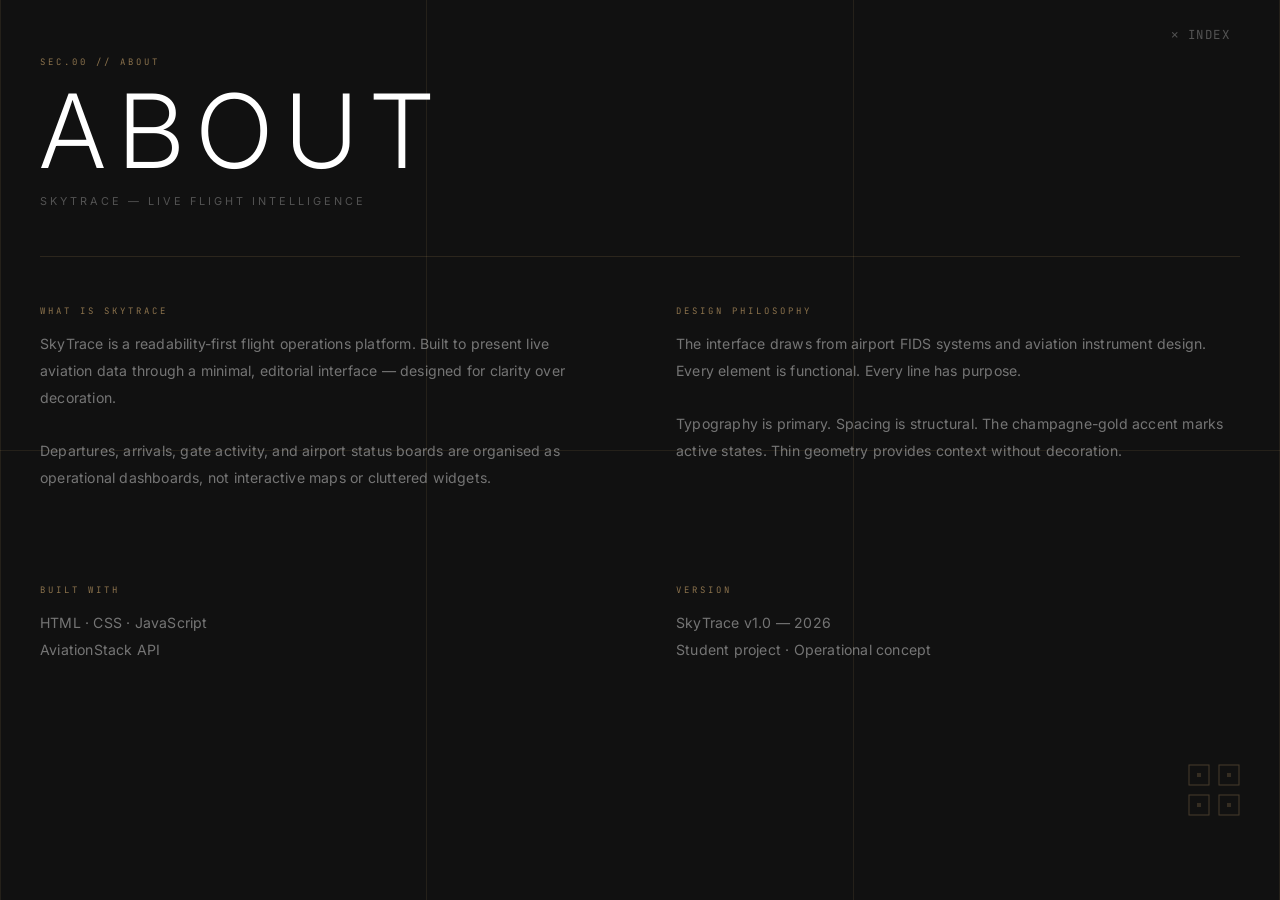
==== about.html @ a1dd9f55 "about + contact overlay systems and global x button fix" ====
<!DOCTYPE html>
<html lang="en">
<head>
  <meta charset="UTF-8"/>
  <meta name="viewport" content="width=device-width, initial-scale=1.0"/>
  <title>About — SkyTrace</title>
  <link rel="preconnect" href="https://fonts.googleapis.com"/>
  <link rel="preconnect" href="https://fonts.gstatic.com" crossorigin/>
  <link href="https://fonts.googleapis.com/css2?family=Inter:wght@300;400;500&family=JetBrains+Mono:wght@300;400&display=swap" rel="stylesheet"/>
  <style>
    *, *::before, *::after { box-sizing: border-box; margin: 0; padding: 0; }

    :root {
      --bg:    #111111;
      --gold:  #f1c27d;
      --text:  rgba(255,255,255,0.42);
      --label: rgba(241,194,125,0.55);
    }

    html, body {
      width: 100%; height: 100%;
      background: var(--bg);
      color: #fff;
      font-family: 'Inter', 'Segoe UI', sans-serif;
      overflow-x: hidden;
    }

    /* ── Overlay & page entry ── */
    .st-overlay {
      position: fixed; inset: 0;
      background: #111111;
      z-index: 200;
      opacity: 0;
      pointer-events: none;
      transition: opacity 450ms ease;
    }
    .st-page-entry {
      opacity: 0;
      transform: translateY(-56px);
      animation: aboutSlideIn 620ms cubic-bezier(0.25,0.46,0.45,0.94) forwards;
      animation-delay: 60ms;
      min-height: 100vh;
    }
    @keyframes aboutSlideIn {
      to { opacity: 1; transform: translateY(0); }
    }

    /* ── Grid lines ── */
    .st-grid {
      position: fixed; inset: 0;
      pointer-events: none;
      z-index: 0;
      display: flex;
    }
    .st-grid-v {
      flex: 1;
      border-right: 1px solid rgba(241,194,125,0.09);
    }
    .st-grid-v:first-child { border-left: 1px solid rgba(241,194,125,0.09); }
    .st-grid-h {
      position: fixed; left: 0; right: 0; height: 1px;
      background: rgba(241,194,125,0.09);
    }
    .st-grid-h.mid { top: 50%; }

    /* ── Close button ── */
    .st-close {
      position: fixed;
      top: 20px; right: 40px;
      z-index: 100;
      background: none;
      border: none;
      color: rgba(255,255,255,0.28);
      font-size: 0.78rem;
      font-family: 'JetBrains Mono', monospace;
      letter-spacing: 1.5px;
      cursor: pointer;
      padding: 6px 10px;
      transition: color 0.2s ease;
    }
    .st-close:hover { color: var(--gold); }

    /* ── Layout ── */
    .page-wrap {
      position: relative;
      z-index: 1;
      padding: 56px 40px 80px;
      min-height: 100vh;
      display: flex;
      flex-direction: column;
    }

    .page-label {
      font-size: 0.56rem;
      letter-spacing: 3px;
      text-transform: uppercase;
      color: var(--label);
      font-family: 'JetBrains Mono', monospace;
      margin-bottom: 0;
    }

    .page-title {
      font-size: clamp(2.8rem, 8vw, 7rem);
      font-weight: 300;
      letter-spacing: clamp(4px, 1.2vw, 14px);
      text-transform: uppercase;
      color: #fff;
      line-height: 0.92;
      margin-top: 16px;
    }

    .page-sub {
      font-size: 0.68rem;
      letter-spacing: 3px;
      text-transform: uppercase;
      color: rgba(255,255,255,0.28);
      margin-top: 16px;
    }

    .page-divider {
      width: 100%;
      height: 1px;
      background: rgba(241,194,125,0.12);
      margin: 48px 0;
    }

    .page-body {
      display: grid;
      grid-template-columns: 1fr 1fr;
      gap: 40px 72px;
      flex: 1;
    }

    .col-label {
      font-size: 0.56rem;
      letter-spacing: 3px;
      text-transform: uppercase;
      color: var(--label);
      font-family: 'JetBrains Mono', monospace;
      margin-bottom: 14px;
    }

    .col-text {
      font-size: 0.88rem;
      line-height: 1.9;
      color: var(--text);
      letter-spacing: 0.2px;
    }

    .page-geo {
      align-self: flex-end;
      margin-top: 48px;
    }

    @media (max-width: 768px) {
      .page-wrap  { padding: 48px 20px 60px; }
      .st-close   { right: 20px; top: 16px; }
      .page-body  { grid-template-columns: 1fr; gap: 28px; }
    }
  </style>
</head>
<body>

  <div class="st-overlay" id="stOverlay"></div>

  <div class="st-grid">
    <div class="st-grid-v"></div>
    <div class="st-grid-v"></div>
    <div class="st-grid-v"></div>
    <div class="st-grid-h mid"></div>
  </div>

  <button class="st-close" onclick="navigateBack(event)" aria-label="Return to index">&#x2715;&nbsp;INDEX</button>

  <div class="st-page-entry" id="pageContent">
    <div class="page-wrap">

      <span class="page-label">SEC.00 // ABOUT</span>
      <h1 class="page-title">ABOUT</h1>
      <p class="page-sub">SkyTrace &mdash; Live Flight Intelligence</p>

      <div class="page-divider"></div>

      <div class="page-body">
        <div>
          <p class="col-label">WHAT IS SKYTRACE</p>
          <p class="col-text">
            SkyTrace is a readability-first flight operations platform. Built to present live aviation data through a minimal, editorial interface &mdash; designed for clarity over decoration.<br><br>
            Departures, arrivals, gate activity, and airport status boards are organised as operational dashboards, not interactive maps or cluttered widgets.
          </p>
        </div>
        <div>
          <p class="col-label">DESIGN PHILOSOPHY</p>
          <p class="col-text">
            The interface draws from airport FIDS systems and aviation instrument design. Every element is functional. Every line has purpose.<br><br>
            Typography is primary. Spacing is structural. The champagne-gold accent marks active states. Thin geometry provides context without decoration.
          </p>
        </div>
        <div>
          <p class="col-label">BUILT WITH</p>
          <p class="col-text">HTML &middot; CSS &middot; JavaScript<br>AviationStack API</p>
        </div>
        <div>
          <p class="col-label">VERSION</p>
          <p class="col-text">SkyTrace v1.0 &mdash; 2026<br>Student project &middot; Operational concept</p>
        </div>
      </div>

      <div class="page-geo">
        <svg width="52" height="52" viewBox="0 0 52 52" fill="none">
          <rect x="1" y="1" width="20" height="20" stroke="rgba(241,194,125,0.24)" stroke-width="1"/>
          <rect x="31" y="1" width="20" height="20" stroke="rgba(241,194,125,0.24)" stroke-width="1"/>
          <rect x="1" y="31" width="20" height="20" stroke="rgba(241,194,125,0.24)" stroke-width="1"/>
          <rect x="31" y="31" width="20" height="20" stroke="rgba(241,194,125,0.24)" stroke-width="1"/>
          <rect x="9" y="9" width="4" height="4" fill="rgba(241,194,125,0.16)"/>
          <rect x="39" y="9" width="4" height="4" fill="rgba(241,194,125,0.16)"/>
          <rect x="9" y="39" width="4" height="4" fill="rgba(241,194,125,0.16)"/>
          <rect x="39" y="39" width="4" height="4" fill="rgba(241,194,125,0.16)"/>
        </svg>
      </div>

    </div>
  </div>

  <script>
    /* ── Page entry transition ── */
    (function() {
      var overlay = document.getElementById('stOverlay');
      if (sessionStorage.getItem('st_transition') === '1') {
        sessionStorage.removeItem('st_transition');
        overlay.style.transition = 'none';
        overlay.style.opacity    = '1';
        overlay.style.pointerEvents = 'none';
        setTimeout(function() {
          overlay.style.transition = 'opacity 500ms ease';
          overlay.style.opacity    = '0';
          setTimeout(function() {
            overlay.style.transition    = '';
            overlay.style.opacity       = '';
            overlay.style.pointerEvents = '';
          }, 520);
        }, 20);
      }
    })();

    /* ── Navigate back to index with reverse transition ── */
    function navigateBack(e) {
      if (e) e.preventDefault();
      var overlay = document.getElementById('stOverlay');
      var content = document.getElementById('pageContent');

      /* Slide content back upward */
      content.style.transition = 'transform 480ms cubic-bezier(0.65,0,0.35,1), opacity 380ms ease';
      content.style.transform  = 'translateY(-56px)';
      content.style.opacity    = '0';

      /* Fade overlay in */
      overlay.style.transition    = 'opacity 420ms ease';
      overlay.style.pointerEvents = 'all';
      overlay.style.opacity       = '1';

      setTimeout(function() {
        sessionStorage.setItem('st_transition', '1');
        window.location.href = 'index.html';
      }, 440);
    }
  </script>

</body>
</html>
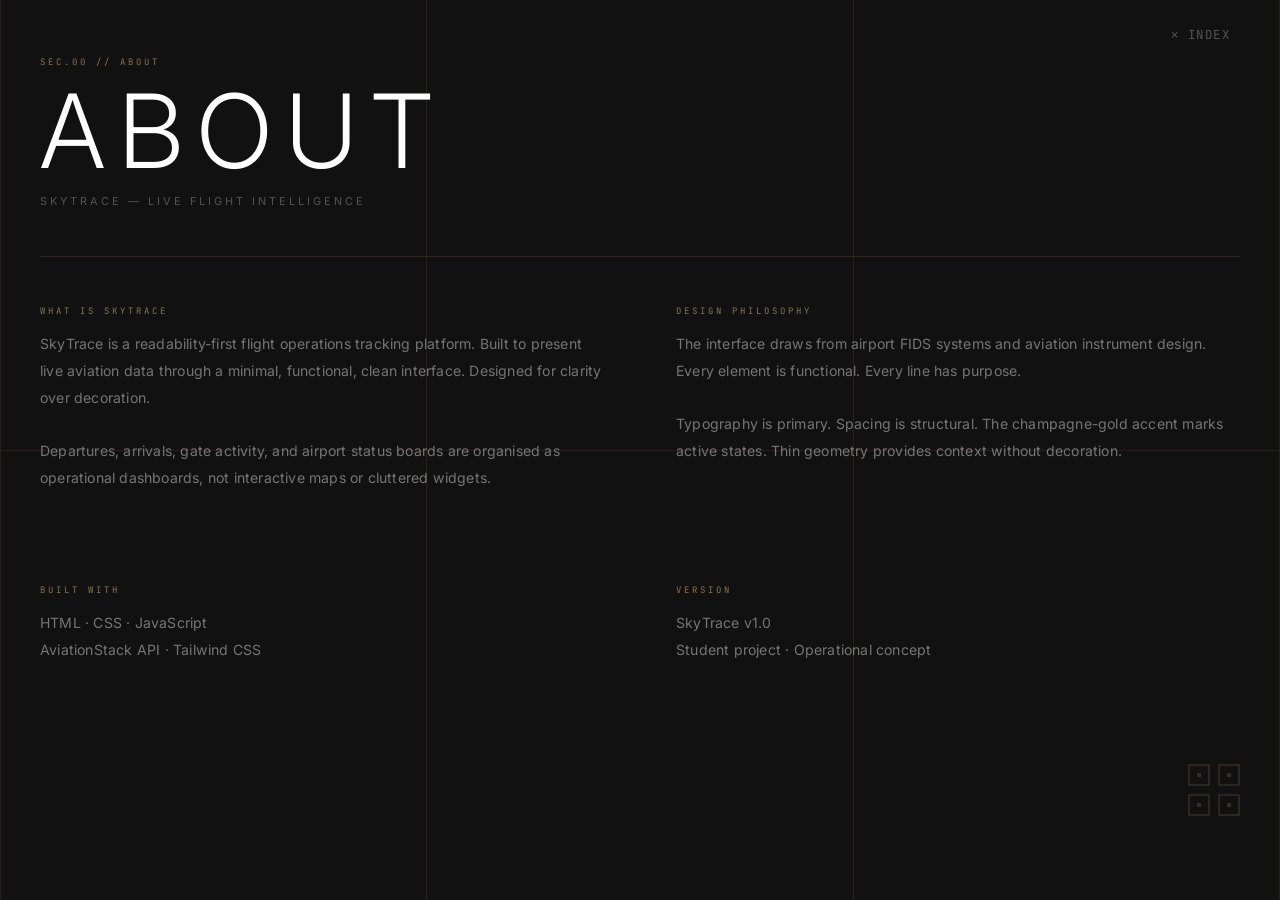
==== commit 5bfc3b5d: "pushing text edits again, didn't reflect" ====
--- a/about.html
+++ b/about.html
@@ -3,7 +3,7 @@
 <head>
   <meta charset="UTF-8"/>
   <meta name="viewport" content="width=device-width, initial-scale=1.0"/>
-  <title>About — SkyTrace</title>
+  <title>About SkyTrace</title>
   <link rel="preconnect" href="https://fonts.googleapis.com"/>
   <link rel="preconnect" href="https://fonts.gstatic.com" crossorigin/>
   <link href="https://fonts.googleapis.com/css2?family=Inter:wght@300;400;500&family=JetBrains+Mono:wght@300;400&display=swap" rel="stylesheet"/>
@@ -185,7 +185,7 @@
         <div>
           <p class="col-label">WHAT IS SKYTRACE</p>
           <p class="col-text">
-            SkyTrace is a readability-first flight operations platform. Built to present live aviation data through a minimal, editorial interface &mdash; designed for clarity over decoration.<br><br>
+            SkyTrace is a readability-first flight operations tracking platform. Built to present live aviation data through a minimal, functional, clean interface. Designed for clarity over decoration.<br><br>
             Departures, arrivals, gate activity, and airport status boards are organised as operational dashboards, not interactive maps or cluttered widgets.
           </p>
         </div>
@@ -198,11 +198,11 @@
         </div>
         <div>
           <p class="col-label">BUILT WITH</p>
-          <p class="col-text">HTML &middot; CSS &middot; JavaScript<br>AviationStack API</p>
+          <p class="col-text">HTML &middot; CSS &middot; JavaScript<br>AviationStack API &middot; Tailwind CSS</p>
         </div>
         <div>
           <p class="col-label">VERSION</p>
-          <p class="col-text">SkyTrace v1.0 &mdash; 2026<br>Student project &middot; Operational concept</p>
+          <p class="col-text">SkyTrace v1.0<br>Student project &middot; Operational concept</p>
         </div>
       </div>
 
